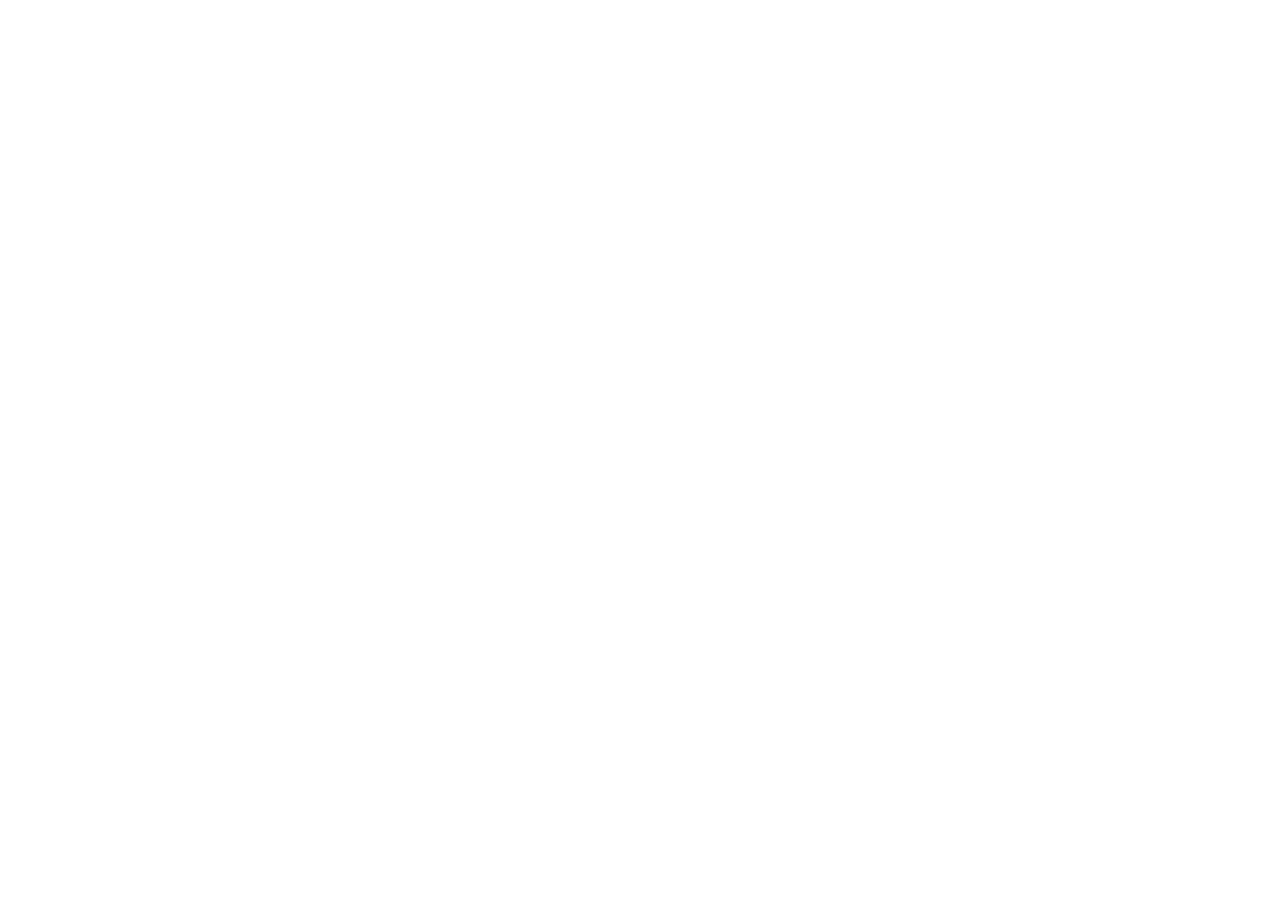
==== index.html @ 4a824ff1 "spiralyze" ====
<!DOCTYPE html>
<html>
  <head>
    <title>Home</title>
    <meta http-equiv="content-type" content="text/html; charset=UTF-8" />
    <meta name="viewport" content="width=device-width, initial-scale=1" />
    <link rel="shortcut icon" href="images/favicon.png" />
    <!-- UIkit CSS -->
    <link
      rel="stylesheet preload"
      as="style"
      type="text/css"
      href="css/style.css"
    />
  </head>

  <body>
    <script src="https://ajax.googleapis.com/ajax/libs/jquery/3.5.1/jquery.min.js"></script>
    <script src="js/global.js"></script>
  </body>
</html>
---- css/style.css ----
/*****variable End*****/
/**Media**/
@import url("https://fonts.googleapis.com/css2?family=Montserrat:wght@100;200;300;400;500;600;700;800;900&display=swap");
* {
  margin: 0;
  padding: 0;
  box-sizing: border-box;
}

body {
  font-family: "Montserrat", sans-serif;
}

/**Common Css Start**/
a:focus,
a:hover,
a:visited {
  text-decoration: none;
}

a:focus {
  outline: 0;
}

*:focus {
  outline: none !important;
}

h1,
h2,
h3,
h4,
h5,
h6,
p {
  margin: 0;
}

ol,
ul {
  list-style: none;
  margin: 0;
  padding-left: 0;
}

.bold {
  font-weight: bold;
}

.cursor-pointer {
  cursor: pointer;
}

.text-uppercase {
  text-transform: uppercase;
}

.position-relative {
  position: relative;
}

.full-width {
  width: 100%;
}

.container {
  max-width: 80%;
  margin: auto;
  padding-left: 15px;
  padding-right: 15px;
}

.lg-container {
  xmax-width: 1200px;
}

.fit-img {
  width: 100%;
  height: 100%;
  -o-object-fit: cover;
     object-fit: cover;
}

.center-block {
  display: table;
  margin: auto;
}

/**Width**/
.w-20 {
  width: 20%;
}

.w-25 {
  width: 25% !important;
}

.w-33 {
  width: 33.333% !important;
}

.w-100 {
  width: 100% !important;
}

.w-50 {
  width: 50% !important;
}

.w-60 {
  width: 60%;
}

.w-40 {
  width: 40%;
}

/* Margins Top*/
.m-auto {
  margin: auto !important;
}

.m-0 {
  margin: 0px !important;
}

.mt-05 {
  margin-top: 5px !important;
}

.mt-1 {
  margin-top: 10px !important;
}

.mt-2 {
  margin-top: 20px !important;
}

.mt-3 {
  margin-top: 30px !important;
}

.mt-4 {
  margin-top: 40px !important;
}

.mt-5 {
  margin-top: 50px !important;
}

.mt-6 {
  margin-top: 60px !important;
}

.mt-7 {
  margin-top: 70px !important;
}

.ml-15 {
  margin-left: 15px;
}

.mt-15 {
  margin-top: 15px;
}

.mt-100 {
  margin-top: 100px;
}

.ml-10 {
  margin-left: 10px;
}

/**Margin Bottom**/
.mb-1 {
  margin-bottom: 10px !important;
}

.mb-15 {
  margin-bottom: 15px;
}

.mb-2 {
  margin-bottom: 20px !important;
}

.mb-3 {
  margin-bottom: 30px !important;
}

.mb-4 {
  margin-bottom: 40px !important;
}

.mb-5 {
  margin-bottom: 50px !important;
}

.mb-6 {
  margin-bottom: 60px !important;
}

.mb-7 {
  margin-bottom: 70px !important;
}

/**Margin Right**/
.mr-05 {
  margin-right: 5px !important;
}

.mr-10 {
  margin-right: 10px !important;
}

.mr-15 {
  margin-right: 15px !important;
}

.mr-auto {
  margin-right: auto;
}

.pt-0 {
  padding-top: 0px !important;
}

.pt-5 {
  padding-top: 50px !important;
}

.pb-5 {
  padding-bottom: 50px !important;
}

.pt-100 {
  padding-top: 100px !important;
}

.pb-0 {
  padding-bottom: 0px !important;
}

.pb-100 {
  padding-bottom: 100px !important;
}

.ptp-100 {
  padding-bottom: 100px;
  padding-top: 100px;
}/*# sourceMappingURL=style.css.map */
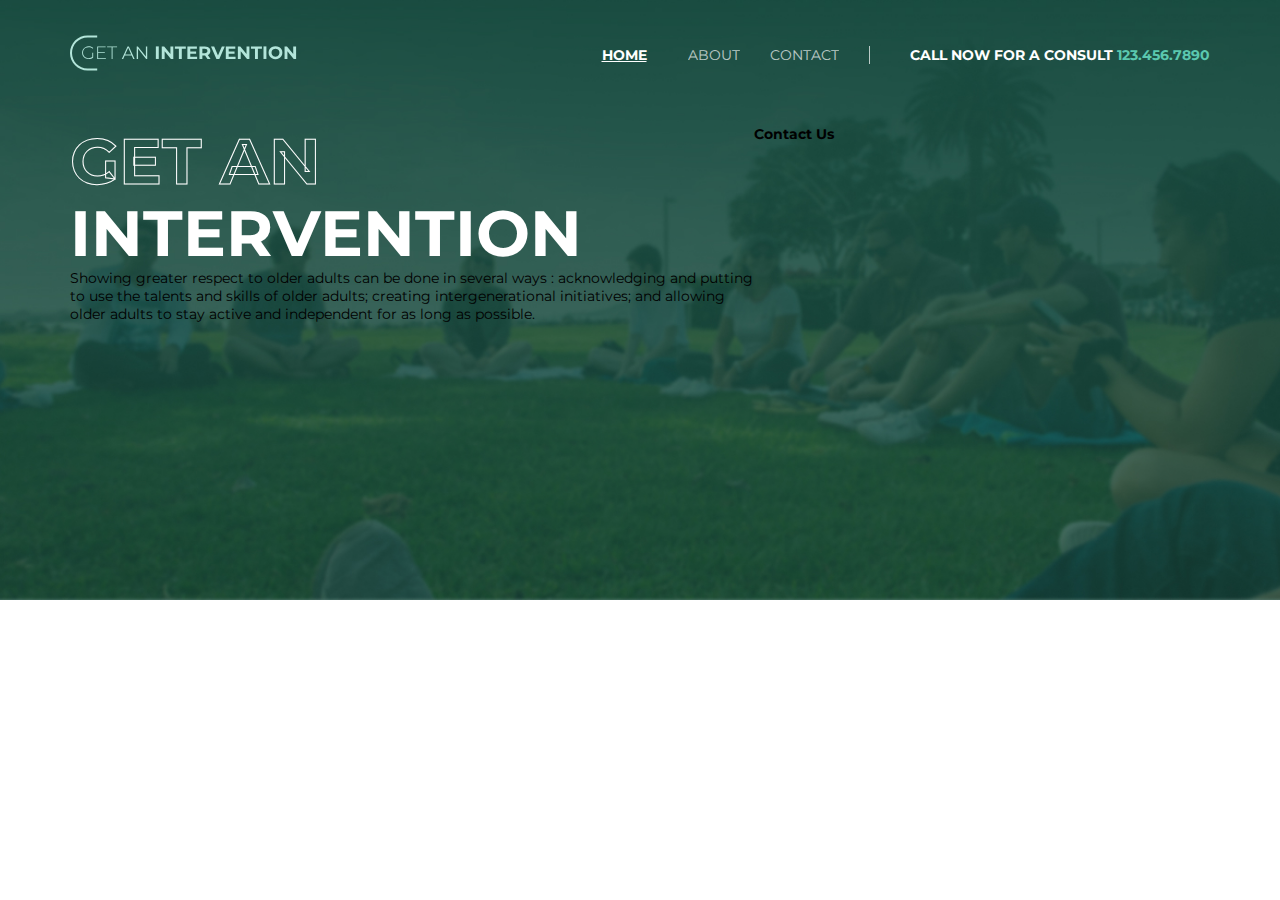
==== commit e5bc7b37: "Header Updated" ====
--- a/index.html
+++ b/index.html
@@ -15,6 +15,58 @@
   </head>
 
   <body>
+    <section class="banner-wrap">
+      <header>
+        <div class="container">
+          <div class="d-flex justify-content-between align-items-center">
+            <div class="logo">
+              <a href="">
+                <img src="images/logo.svg" alt="" />
+              </a>
+            </div>
+            <div class="link-wrap d-flex">
+              <nav class="navbar">
+                <ul class="d-flex">
+                  <li class="nav-item">
+                    <a class="nav-link active" href="#">Home</a>
+                  </li>
+                  <li class="nav-item">
+                    <a class="nav-link" href="#">About</a>
+                  </li>
+                  <li class="nav-item">
+                    <a class="nav-link" href="#">Contact</a>
+                  </li>
+                </ul>
+              </nav>
+              <p class="header-call">
+                CALL NOW FOR A CONSULT <a href="tel:1234567890">123.456.7890</a>
+              </p>
+            </div>
+          </div>
+          <div class="banner-info d-flex mt-5">
+            <div class="w-60">
+              <h1 class="heading">
+                <span>GET AN </span>
+                INTERVENTION
+              </h1>
+              <p>
+                Showing greater respect to older adults can be done in several
+                ways : acknowledging and putting to use the talents and skills
+                of older adults; creating intergenerational initiatives; and
+                allowing older adults to stay active and independent for as long
+                as possible.
+              </p>
+            </div>
+            <div class="w-40">
+              <div class="inquery-form">
+                <h4>Contact Us</h4>
+              </div>
+            </div>
+          </div>
+        </div>
+      </header>
+    </section>
+
     <script src="https://ajax.googleapis.com/ajax/libs/jquery/3.5.1/jquery.min.js"></script>
     <script src="js/global.js"></script>
   </body>
--- a/css/style.css
+++ b/css/style.css
@@ -9,12 +9,17 @@
 
 body {
   font-family: "Montserrat", sans-serif;
+  font-size: 14px;
 }
 
 /**Common Css Start**/
 a:focus,
 a:hover,
 a:visited {
+  text-decoration: none;
+}
+
+a {
   text-decoration: none;
 }
 
@@ -34,6 +39,7 @@
 h6,
 p {
   margin: 0;
+  font-family: "Montserrat", sans-serif;
 }
 
 ol,
@@ -64,14 +70,10 @@
 }
 
 .container {
-  max-width: 80%;
+  max-width: 1170px;
   margin: auto;
   padding-left: 15px;
   padding-right: 15px;
-}
-
-.lg-container {
-  xmax-width: 1200px;
 }
 
 .fit-img {
@@ -249,4 +251,68 @@
 .ptp-100 {
   padding-bottom: 100px;
   padding-top: 100px;
+}
+
+.d-flex {
+  display: flex;
+  flex-wrap: wrap;
+}
+
+.justify-content-between {
+  justify-content: space-between;
+}
+
+.align-items-center {
+  align-items: center;
+}
+
+.banner-wrap {
+  background-image: url("../images/banner.jpg");
+  background-position: center center;
+  min-height: 600px;
+  background-size: cover;
+  position: relative;
+  padding-top: 35px;
+}
+
+.navbar li {
+  min-width: 90px;
+  text-align: center;
+}
+.navbar a {
+  color: #FFFFFF;
+  text-transform: uppercase;
+  opacity: 0.7;
+  xmargin: 0 20px;
+  display: inline-block;
+  transition: 0.2s linear;
+}
+.navbar a.active, .navbar a:hover {
+  opacity: 1;
+  font-weight: 700;
+  text-decoration: underline;
+  transition: 0.2s linear;
+}
+
+.header-call {
+  color: #FFFFFF;
+  font-weight: 700;
+  border-left: 1px solid rgba(255, 255, 255, 0.7);
+  padding-left: 40px;
+  margin-left: 20px;
+}
+.header-call a {
+  color: #5BC8AF;
+}
+
+.heading {
+  font-size: 64px;
+  font-weight: 700;
+  line-height: 72px;
+  color: #fff;
+}
+.heading span {
+  -webkit-text-fill-color: transparent;
+  -webkit-text-stroke-width: 1px;
+  color: #fff;
 }/*# sourceMappingURL=style.css.map */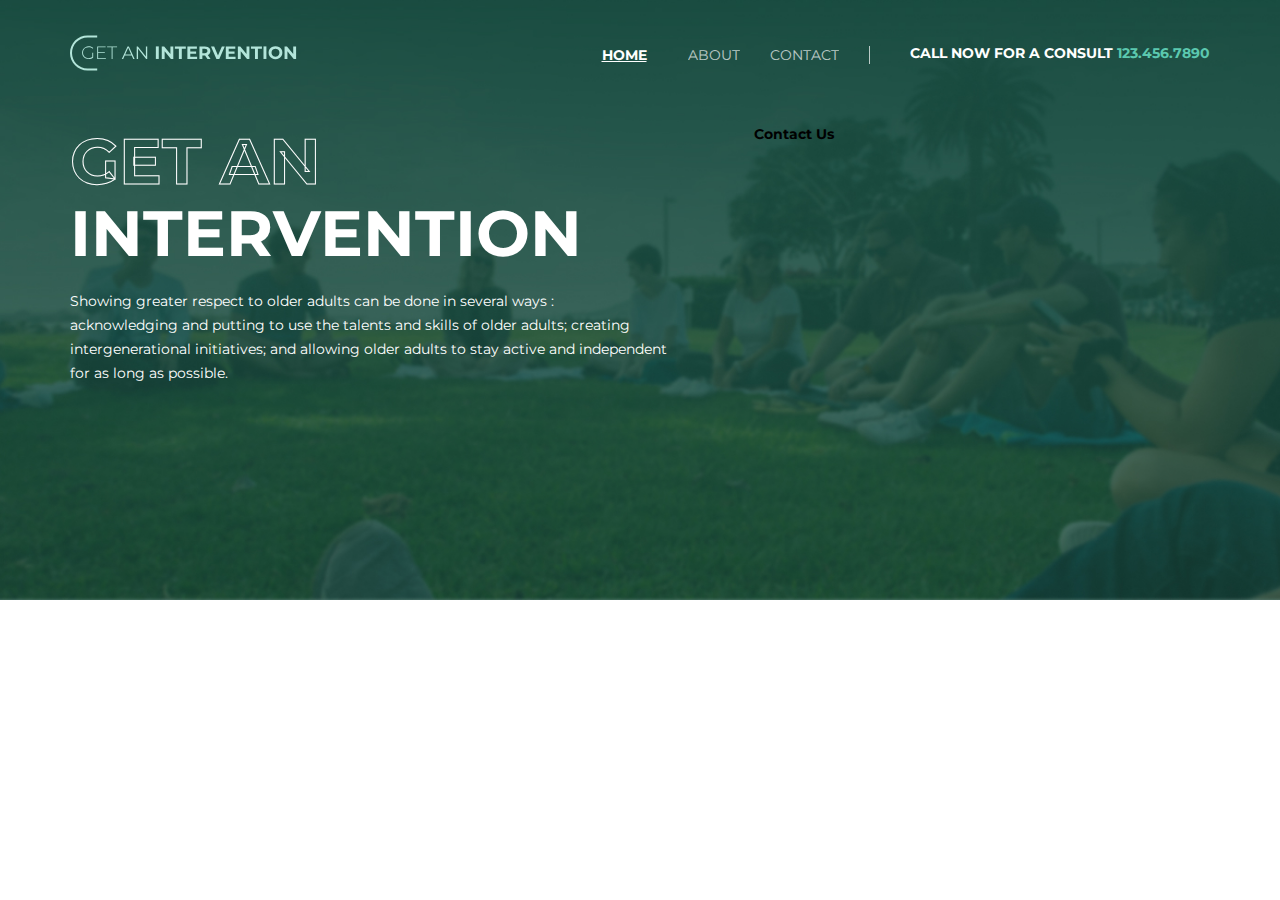
==== commit cf7a9b21: "cm2" ====
--- a/index.html
+++ b/index.html
@@ -49,12 +49,13 @@
                 <span>GET AN </span>
                 INTERVENTION
               </h1>
-              <p>
+              <p class="mt-2">
                 Showing greater respect to older adults can be done in several
-                ways : acknowledging and putting to use the talents and skills
-                of older adults; creating intergenerational initiatives; and
-                allowing older adults to stay active and independent for as long
-                as possible.
+                ways : <br />
+                acknowledging and putting to use the talents and skills of older
+                adults; creating intergenerational initiatives; and allowing
+                older adults to stay active and independent for as long as
+                possible.
               </p>
             </div>
             <div class="w-40">
--- a/css/style.css
+++ b/css/style.css
@@ -10,6 +10,7 @@
 body {
   font-family: "Montserrat", sans-serif;
   font-size: 14px;
+  font-weight: 400;
 }
 
 /**Common Css Start**/
@@ -42,6 +43,10 @@
   font-family: "Montserrat", sans-serif;
 }
 
+p {
+  line-height: 24px;
+}
+
 ol,
 ul {
   list-style: none;
@@ -300,6 +305,7 @@
   border-left: 1px solid rgba(255, 255, 255, 0.7);
   padding-left: 40px;
   margin-left: 20px;
+  line-height: 1.1;
 }
 .header-call a {
   color: #5BC8AF;
@@ -309,10 +315,16 @@
   font-size: 64px;
   font-weight: 700;
   line-height: 72px;
-  color: #fff;
+  color: #FFFFFF;
 }
 .heading span {
   -webkit-text-fill-color: transparent;
   -webkit-text-stroke-width: 1px;
-  color: #fff;
+  color: #FFFFFF;
+}
+
+.banner-info p {
+  line-height: 24px;
+  color: #FFFFFF;
+  padding-right: 70px;
 }/*# sourceMappingURL=style.css.map */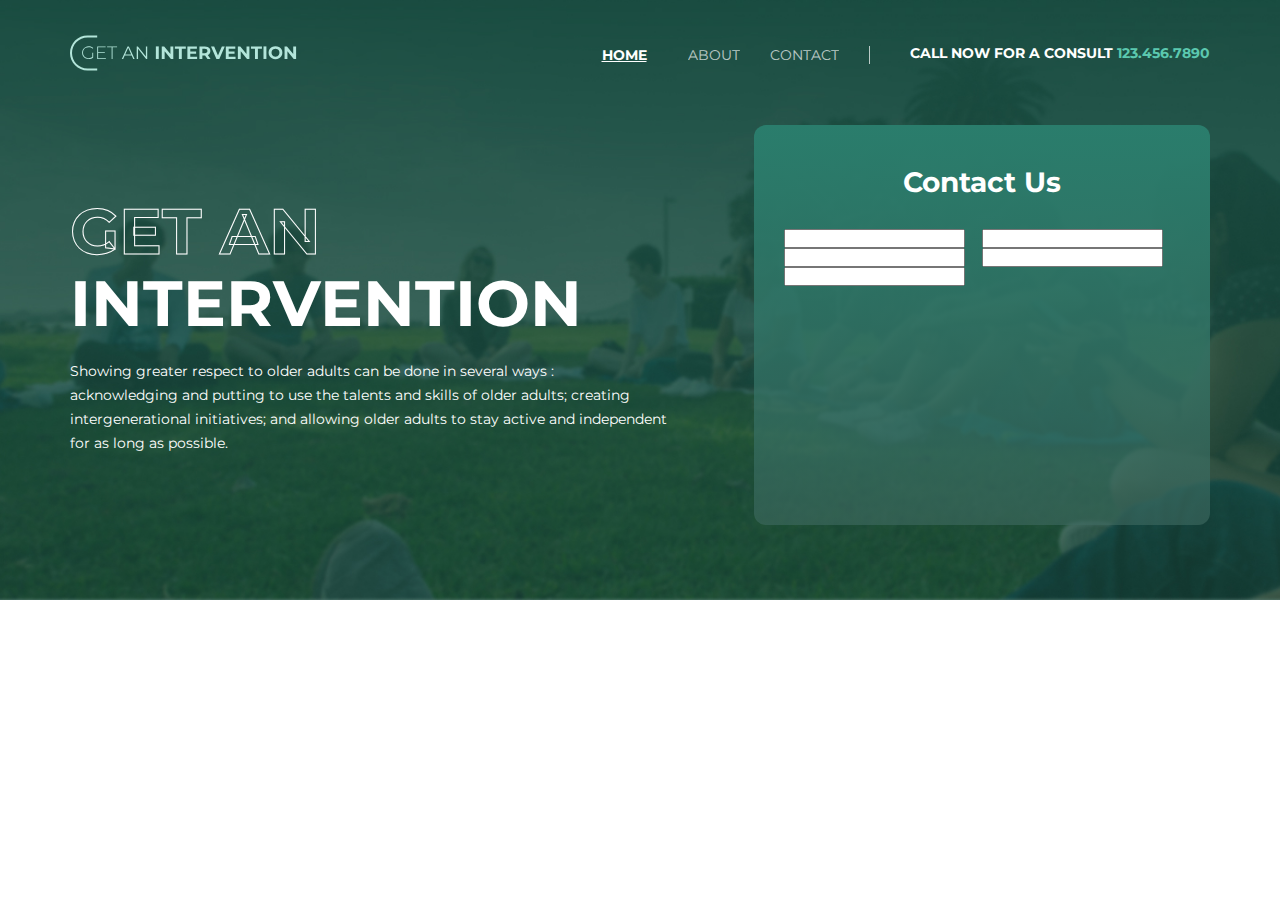
==== commit 5de38a95: "cm3" ====
--- a/index.html
+++ b/index.html
@@ -43,7 +43,7 @@
               </p>
             </div>
           </div>
-          <div class="banner-info d-flex mt-5">
+          <div class="banner-info d-flex mt-5 align-items-center">
             <div class="w-60">
               <h1 class="heading">
                 <span>GET AN </span>
@@ -61,6 +61,23 @@
             <div class="w-40">
               <div class="inquery-form">
                 <h4>Contact Us</h4>
+                <form action="" class="d-flex mt-3">
+                  <div class="form-group w-50">
+                    <input type="text" />
+                  </div>
+                  <div class="form-group w-50">
+                    <input type="text" />
+                  </div>
+                  <div class="form-group w-50">
+                    <input type="text" />
+                  </div>
+                  <div class="form-group w-50">
+                    <input type="text" />
+                  </div>
+                  <div class="form-group w-100">
+                    <input type="text" />
+                  </div>
+                </form>
               </div>
             </div>
           </div>
--- a/css/style.css
+++ b/css/style.css
@@ -327,4 +327,18 @@
   line-height: 24px;
   color: #FFFFFF;
   padding-right: 70px;
+}
+
+/*************/
+.inquery-form {
+  background-image: linear-gradient(rgb(42, 125, 108), rgba(62, 105, 96, 0.62));
+  min-height: 400px;
+  border-radius: 12px;
+  padding: 40px 30px;
+}
+.inquery-form h4 {
+  text-align: center;
+  font-size: 28px;
+  font-weight: 700;
+  color: #FFFFFF;
 }/*# sourceMappingURL=style.css.map */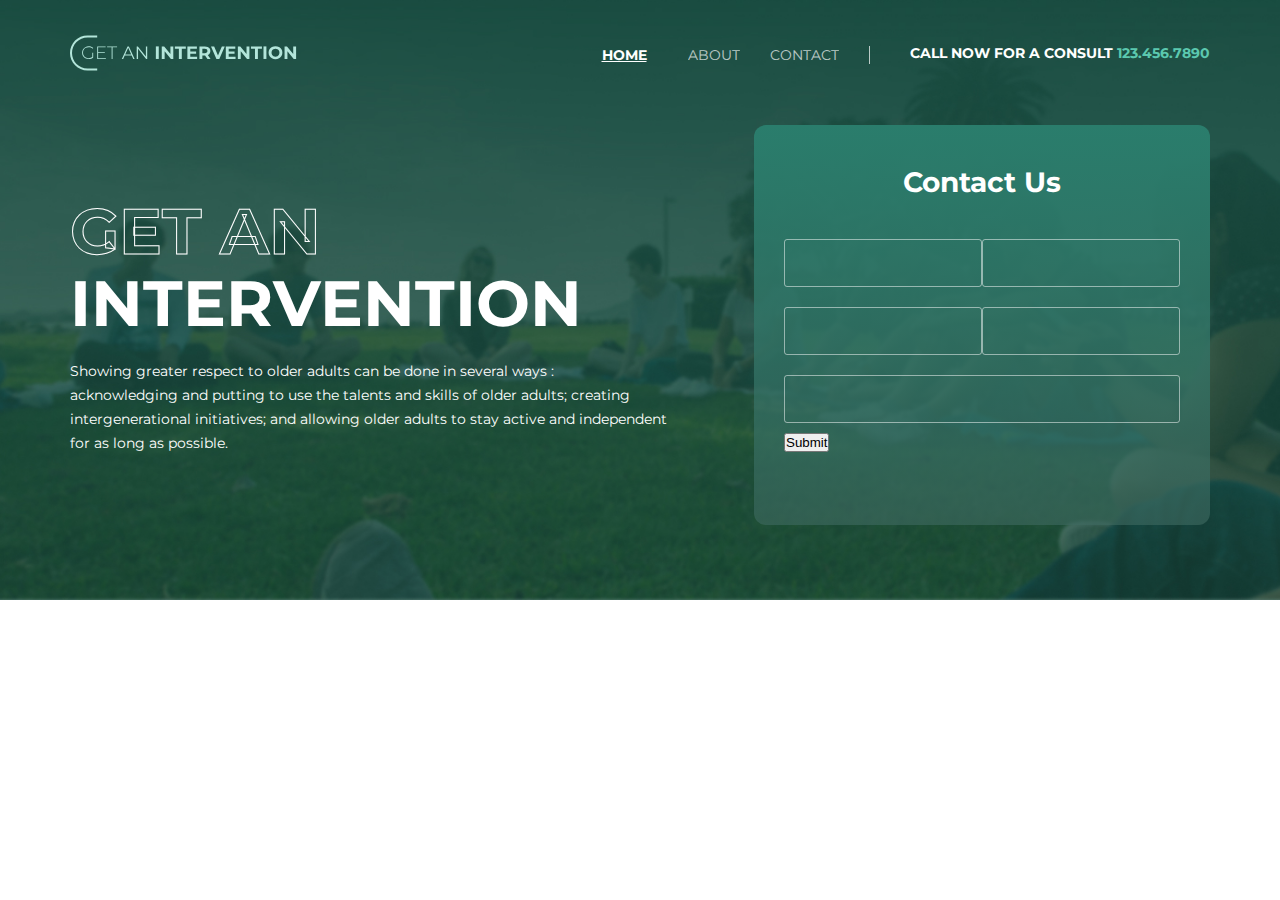
==== commit 7c2d39c4: "cm4" ====
--- a/index.html
+++ b/index.html
@@ -61,22 +61,23 @@
             <div class="w-40">
               <div class="inquery-form">
                 <h4>Contact Us</h4>
-                <form action="" class="d-flex mt-3">
+                <form action="" class="d-flex  mt-3">
                   <div class="form-group w-50">
-                    <input type="text" />
+                    <input type="text" class="form-control" />
                   </div>
                   <div class="form-group w-50">
-                    <input type="text" />
+                    <input type="text" class="form-control" />
                   </div>
                   <div class="form-group w-50">
-                    <input type="text" />
+                    <input type="text" class="form-control" />
                   </div>
                   <div class="form-group w-50">
-                    <input type="text" />
+                    <input type="text" class="form-control" />
                   </div>
                   <div class="form-group w-100">
-                    <input type="text" />
+                    <input type="text" class="form-control" />
                   </div>
+                  <button type="submit" class="btn btn-primary">Submit</button>
                 </form>
               </div>
             </div>
--- a/css/style.css
+++ b/css/style.css
@@ -341,4 +341,20 @@
   font-size: 28px;
   font-weight: 700;
   color: #FFFFFF;
+}
+.inquery-form .form-control {
+  display: block;
+  width: 100%;
+  height: 48px;
+  padding: 0.375rem 0.75rem;
+  font-size: 1rem;
+  font-weight: 400;
+  line-height: 1.5;
+  color: #495057;
+  background-color: transparent;
+  background-clip: padding-box;
+  border: 1px solid rgba(255, 255, 255, 0.5);
+  border-radius: 3px;
+  transition: border-color 0.15s ease-in-out, box-shadow 0.15s ease-in-out;
+  margin: 10px 0;
 }/*# sourceMappingURL=style.css.map */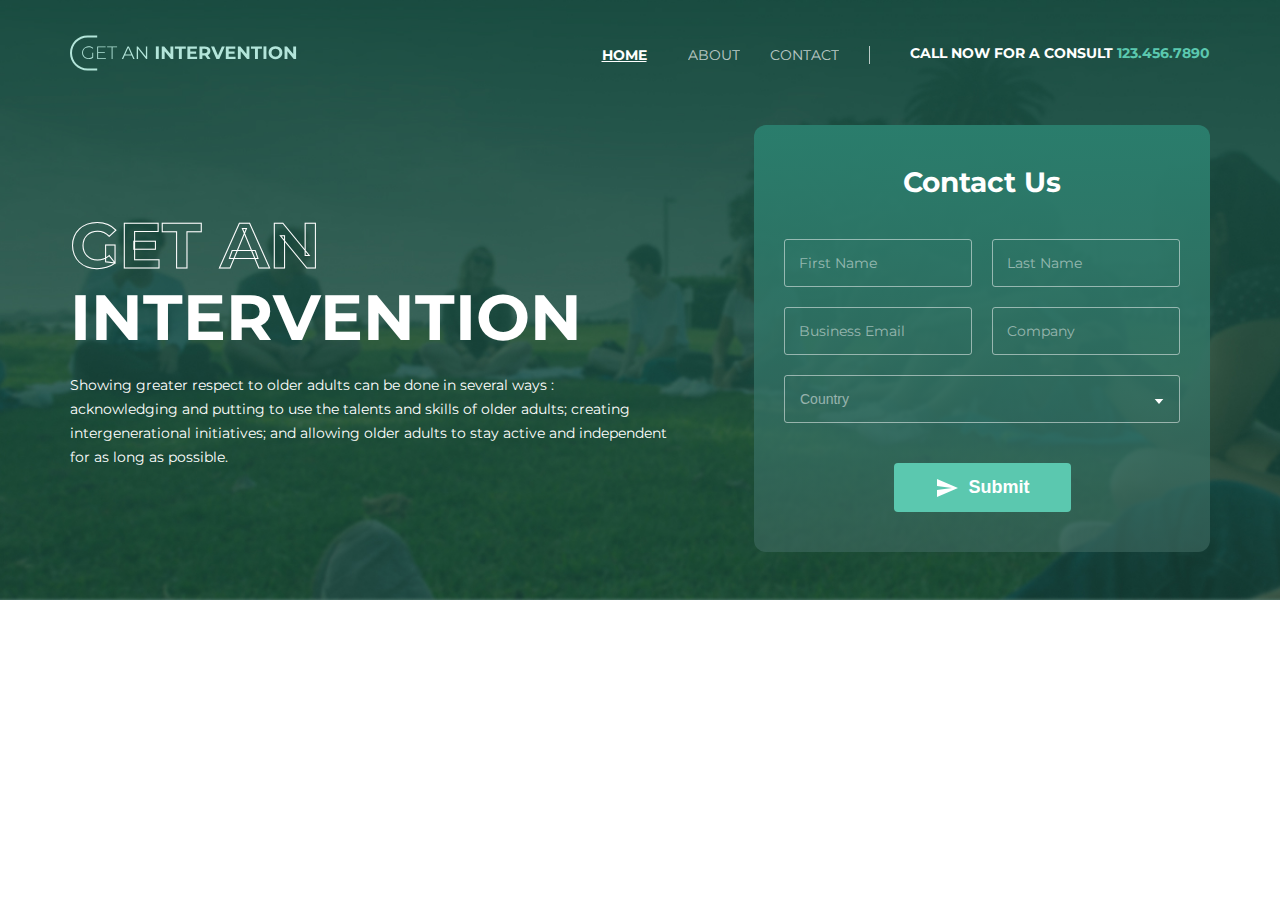
==== commit 78d5d4ae: "cm5" ====
--- a/index.html
+++ b/index.html
@@ -61,23 +61,44 @@
             <div class="w-40">
               <div class="inquery-form">
                 <h4>Contact Us</h4>
-                <form action="" class="d-flex  mt-3">
-                  <div class="form-group w-50">
-                    <input type="text" class="form-control" />
+                <form action="" class="d-flex mt-3 flex-group">
+                  <div class="form-group w-50 plr-10">
+                    <input type="text" class="form-control" required />
+                    <label for="">First Name</label>
                   </div>
-                  <div class="form-group w-50">
-                    <input type="text" class="form-control" />
+                  <div class="form-group w-50 plr-10">
+                    <input type="text" class="form-control" required />
+                    <label for="">Last Name</label>
                   </div>
-                  <div class="form-group w-50">
-                    <input type="text" class="form-control" />
+                  <div class="form-group w-50 plr-10">
+                    <input type="text" class="form-control" required />
+                    <label for="">Business Email</label>
                   </div>
-                  <div class="form-group w-50">
-                    <input type="text" class="form-control" />
+                  <div class="form-group w-50 plr-10">
+                    <input type="text" class="form-control" required />
+                    <label for="">Company</label>
                   </div>
-                  <div class="form-group w-100">
-                    <input type="text" class="form-control" />
+                  <div class="form-group w-100 plr-10">
+                    <div class="form-group custom-arrow">
+                      <select
+                        class="form-control"
+                        name=""
+                        id="country"
+                        required
+                      ></select>
+                    </div>
                   </div>
-                  <button type="submit" class="btn btn-primary">Submit</button>
+                  <div
+                    class="form-group plr-10 mt-3 w-100 d-flex justify-content-center"
+                  >
+                    <button
+                      type="submit"
+                      class="btn btn-primary d-flex align-items-center"
+                    >
+                      <img src="images/icons/mdi_send.svg" alt="" />
+                      Submit
+                    </button>
+                  </div>
                 </form>
               </div>
             </div>
--- a/css/style.css
+++ b/css/style.css
@@ -267,8 +267,68 @@
   justify-content: space-between;
 }
 
+.justify-content-center {
+  justify-content: center;
+}
+
 .align-items-center {
   align-items: center;
+}
+
+.flex-group {
+  margin: 0 -10px;
+}
+.flex-group .plr-10 {
+  padding: 0 10px;
+}
+
+.btn {
+  font-weight: 700;
+  text-align: center;
+  vertical-align: middle;
+  border: 1px solid transparent;
+  font-size: 18px;
+  line-height: 1.5;
+  border-radius: 0.25rem;
+  padding: 10px 40px;
+  cursor: pointer;
+  transition: 0.2s linear;
+}
+.btn img {
+  margin-right: 10px;
+}
+
+.btn-primary {
+  background-color: #5BC8AF;
+  color: #FFFFFF;
+}
+.btn-primary:hover {
+  background-color: #35BB9C;
+}
+
+.custom-arrow {
+  position: relative;
+}
+.custom-arrow select {
+  -moz-appearance: none;
+       appearance: none;
+  /*  safari  */
+  -webkit-appearance: none;
+  padding: 0 15px !important;
+  color: rgba(255, 255, 255, 0.5);
+}
+.custom-arrow select option {
+  color: #000 !important;
+}
+.custom-arrow::after {
+  content: "";
+  position: absolute;
+  right: 1rem;
+  pointer-events: none;
+  background-image: url("../images/icons/dropdpwn-arrow.svg");
+  width: 10px;
+  height: 5px;
+  top: 50%;
 }
 
 .banner-wrap {
@@ -342,19 +402,43 @@
   font-weight: 700;
   color: #FFFFFF;
 }
-.inquery-form .form-control {
+.inquery-form .form-group {
+  position: relative;
+}
+.inquery-form .form-group .form-control {
   display: block;
   width: 100%;
   height: 48px;
-  padding: 0.375rem 0.75rem;
-  font-size: 1rem;
+  padding: 10px;
+  font-size: 14px;
   font-weight: 400;
   line-height: 1.5;
-  color: #495057;
+  color: rgba(255, 255, 255, 0.5);
   background-color: transparent;
   background-clip: padding-box;
   border: 1px solid rgba(255, 255, 255, 0.5);
   border-radius: 3px;
   transition: border-color 0.15s ease-in-out, box-shadow 0.15s ease-in-out;
   margin: 10px 0;
+}
+.inquery-form .form-group label {
+  position: absolute;
+  top: 50%;
+  transform: translateY(-50%);
+  left: 20px;
+  font-size: 14px;
+  color: rgba(255, 255, 255, 0.5);
+  padding: 0 5px;
+  transition: 0.2s;
+  pointer-events: none;
+}
+.inquery-form .form-group input:focus ~ label,
+.inquery-form .form-group input:valid ~ label {
+  top: 15%;
+  background-color: rgba(62, 105, 96, 0.62);
+  font-size: 12px;
+  color: #fff;
+}
+.inquery-form .form-group input:focus {
+  border: 1px solid #fff;
 }/*# sourceMappingURL=style.css.map */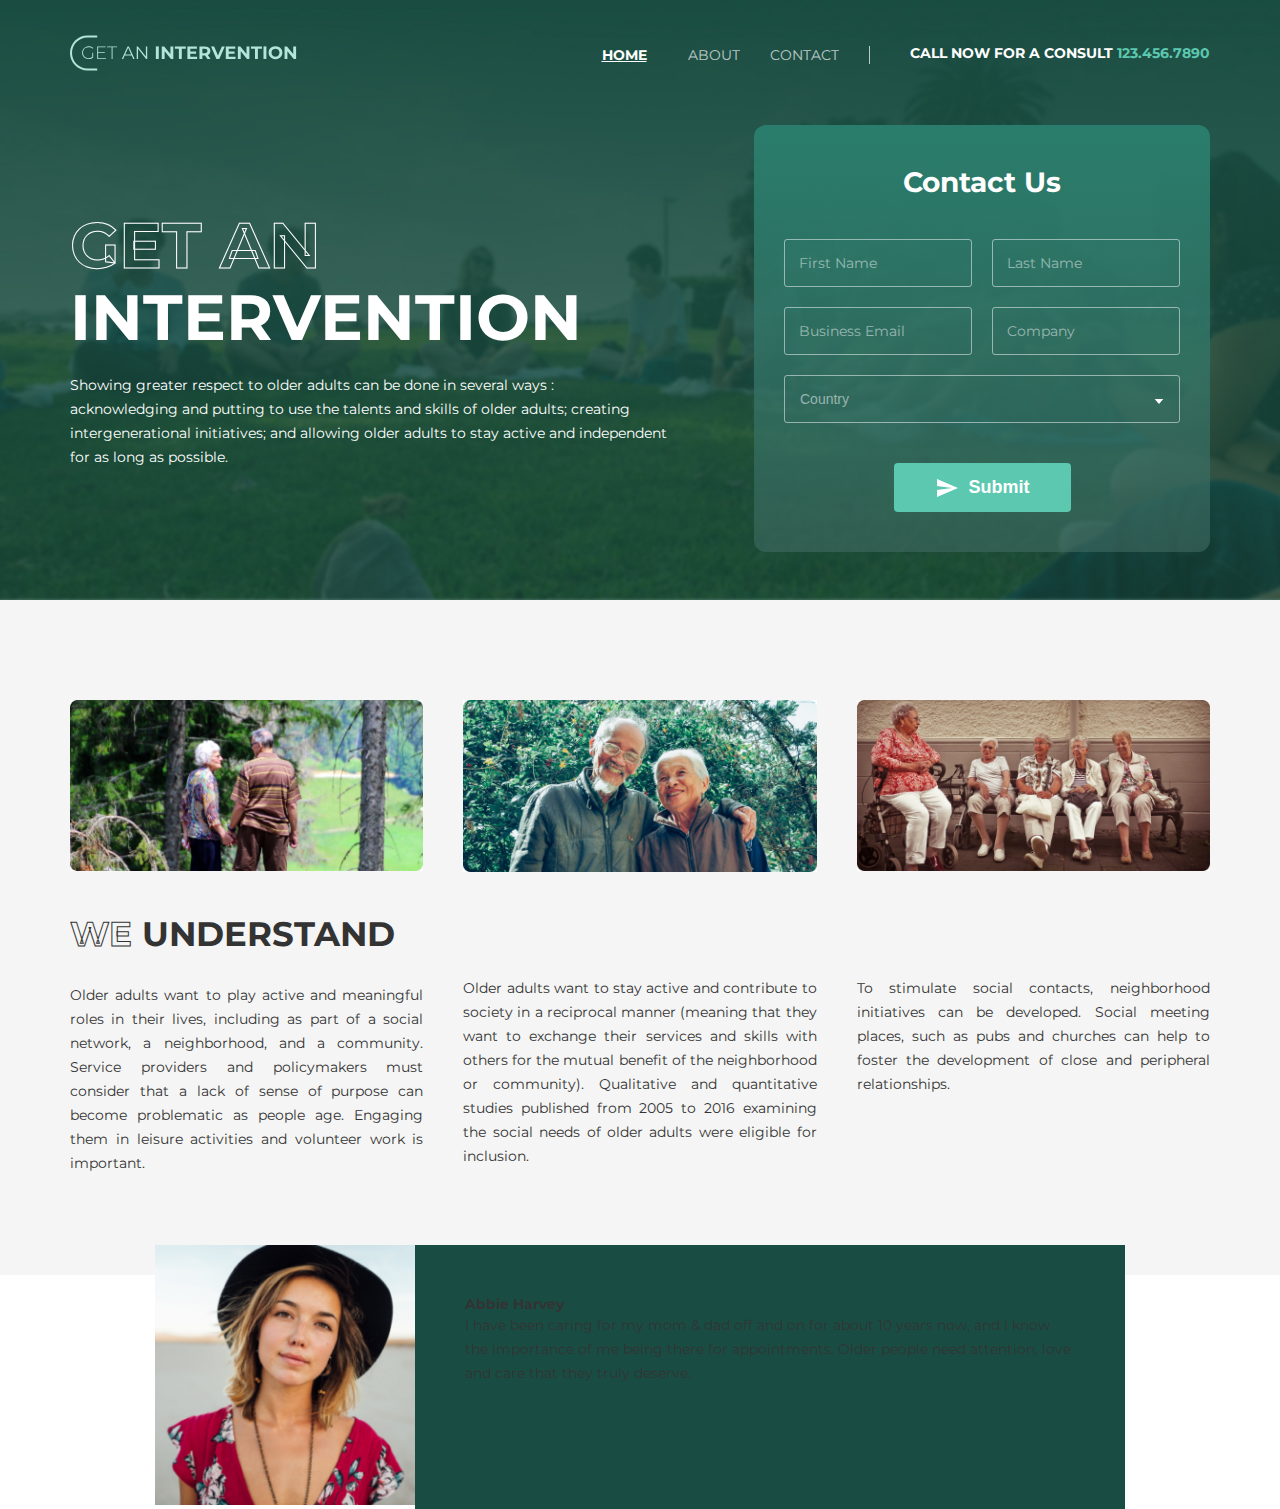
==== commit e580f7df: "slider added" ====
--- a/index.html
+++ b/index.html
@@ -107,6 +107,78 @@
       </header>
     </section>
 
+    <section class="we-understand-wrap ptp-100">
+      <div class="container">
+        <div class="d-flex justify-content-between">
+          <div class="card">
+            <figure>
+              <img src="images/img-1.jpg" alt="" />
+            </figure>
+          </div>
+          <div class="card">
+            <figure>
+              <img src="images/img-2.jpg" alt="" />
+            </figure>
+          </div>
+          <div class="card">
+            <figure>
+              <img src="images/img-3.jpg" alt="" />
+            </figure>
+          </div>
+          <div class="card mt-4">
+            <h4 class="sub-heading mb-3"><span>WE </span> UNDERSTAND</h4>
+            <p>
+              Older adults want to play active and meaningful roles in their
+              lives, including as part of a social network, a neighborhood, and
+              a community. Service providers and policymakers must consider that
+              a lack of sense of purpose can become problematic as people age.
+              Engaging them in leisure activities and volunteer work is
+              important.
+            </p>
+          </div>
+          <div class="card">
+            <p class="pt-100">
+              Older adults want to stay active and contribute to society in a
+              reciprocal manner (meaning that they want to exchange their
+              services and skills with others for the mutual benefit of the
+              neighborhood or community). Qualitative and quantitative studies
+              published from 2005 to 2016 examining the social needs of older
+              adults were eligible for inclusion.
+            </p>
+          </div>
+          <div class="card">
+            <p class="pt-100">
+              To stimulate social contacts, neighborhood initiatives can be
+              developed. Social meeting places, such as pubs and churches can
+              help to foster the development of close and peripheral
+              relationships.
+            </p>
+          </div>
+        </div>
+      </div>
+    </section>
+
+    <section class="testimonial-slider">
+      <div class="container">
+        <div class="d-flex slider-card">
+          <div class="image">
+            <figure>
+              <img src="images/img-4.jpg" alt="" />
+            </figure>
+          </div>
+          <div class="info">
+            <h4>Abbie Harvey</h4>
+            <p>
+              I have been caring for my mom & dad off and on for about 10 years
+              now, and I know the importance of me being there for appointments.
+              Older people need attention, love and care that they truly
+              deserve.
+            </p>
+          </div>
+        </div>
+      </div>
+    </section>
+
     <script src="https://ajax.googleapis.com/ajax/libs/jquery/3.5.1/jquery.min.js"></script>
     <script src="js/global.js"></script>
   </body>
--- a/css/style.css
+++ b/css/style.css
@@ -11,6 +11,7 @@
   font-family: "Montserrat", sans-serif;
   font-size: 14px;
   font-weight: 400;
+  color: #333333;
 }
 
 /**Common Css Start**/
@@ -79,6 +80,11 @@
   margin: auto;
   padding-left: 15px;
   padding-right: 15px;
+}
+
+img {
+  max-width: 100%;
+  height: auto;
 }
 
 .fit-img {
@@ -331,6 +337,29 @@
   top: 50%;
 }
 
+.heading, .sub-heading {
+  font-size: 64px;
+  font-weight: 700;
+  line-height: 72px;
+  color: #FFFFFF;
+}
+.heading span, .sub-heading span {
+  -webkit-text-fill-color: transparent;
+  -webkit-text-stroke-width: 1px;
+  color: #FFFFFF;
+}
+
+.sub-heading {
+  color: #333333;
+  font-size: 34px;
+  line-height: 1.1;
+}
+.sub-heading span {
+  -webkit-text-fill-color: transparent;
+  -webkit-text-stroke-width: 1px;
+  color: #333333;
+}
+
 .banner-wrap {
   background-image: url("../images/banner.jpg");
   background-position: center center;
@@ -369,18 +398,6 @@
 }
 .header-call a {
   color: #5BC8AF;
-}
-
-.heading {
-  font-size: 64px;
-  font-weight: 700;
-  line-height: 72px;
-  color: #FFFFFF;
-}
-.heading span {
-  -webkit-text-fill-color: transparent;
-  -webkit-text-stroke-width: 1px;
-  color: #FFFFFF;
 }
 
 .banner-info p {
@@ -441,4 +458,33 @@
 }
 .inquery-form .form-group input:focus {
   border: 1px solid #fff;
+}
+
+/*****************************/
+.we-understand-wrap {
+  background-color: #F5F5F5;
+}
+.we-understand-wrap .card {
+  width: 31%;
+}
+.we-understand-wrap .card p {
+  text-align: justify;
+}
+
+/*****************************/
+.testimonial-slider {
+  margin-top: -30px;
+}
+.testimonial-slider .container {
+  padding: 0 100px;
+}
+.testimonial-slider .info {
+  background-color: #194D44;
+}
+.testimonial-slider .image {
+  width: 260px;
+}
+.testimonial-slider .info {
+  width: calc(100% - 260px);
+  padding: 50px;
 }/*# sourceMappingURL=style.css.map */